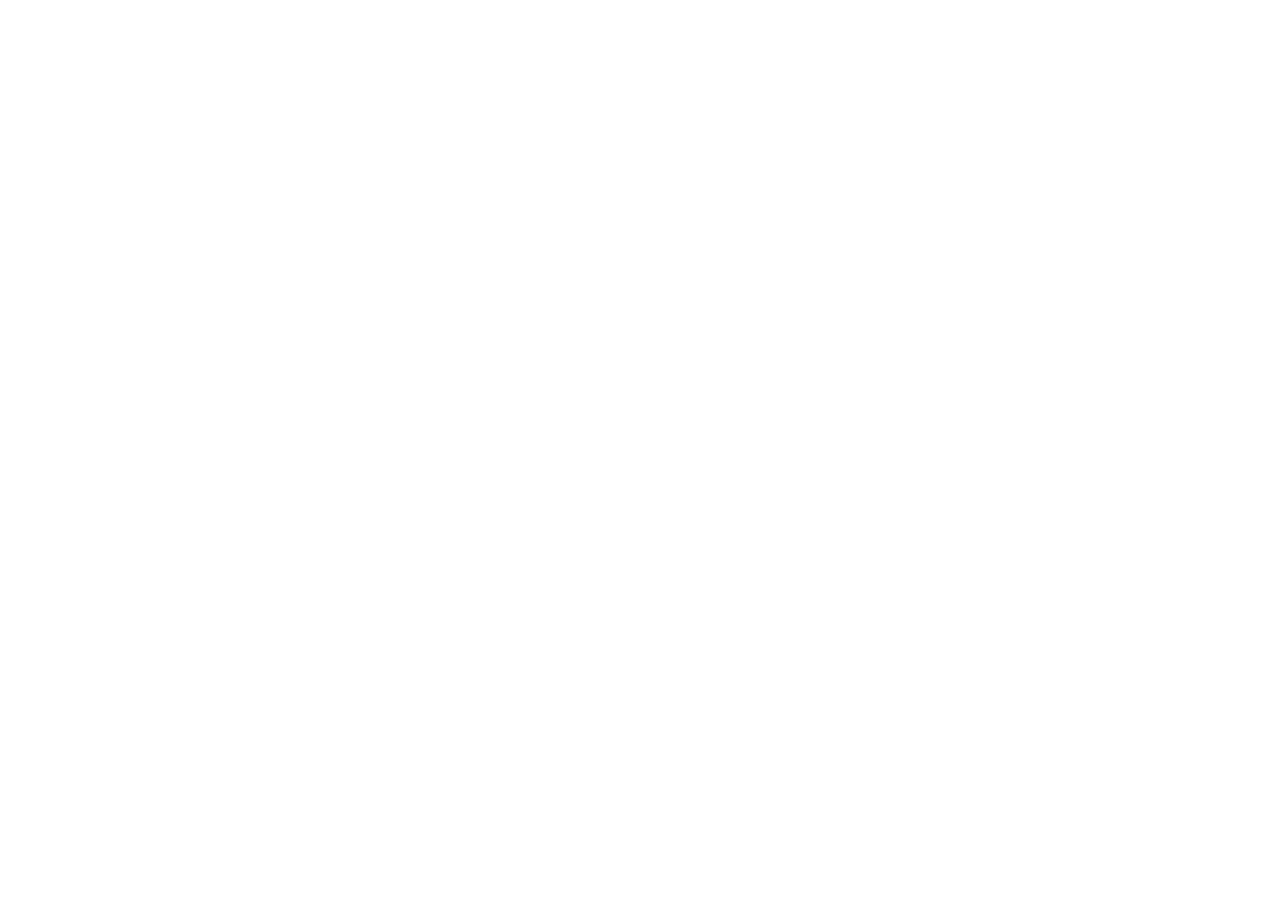
==== oca_final/index.html @ 9365dd10 "carpeta oca_final creada" ====
<!DOCTYPE html>
<html lang="es">
<head>
    <meta charset="UTF-8">
    <meta name="viewport" content="width=device-width, initial-scale=1.0">
    <link rel="stylesheet" href="style.css">
    <title>OCA - FINAL</title>
</head>
<body>
    <script src="index.js"></script>
</body>
</html>
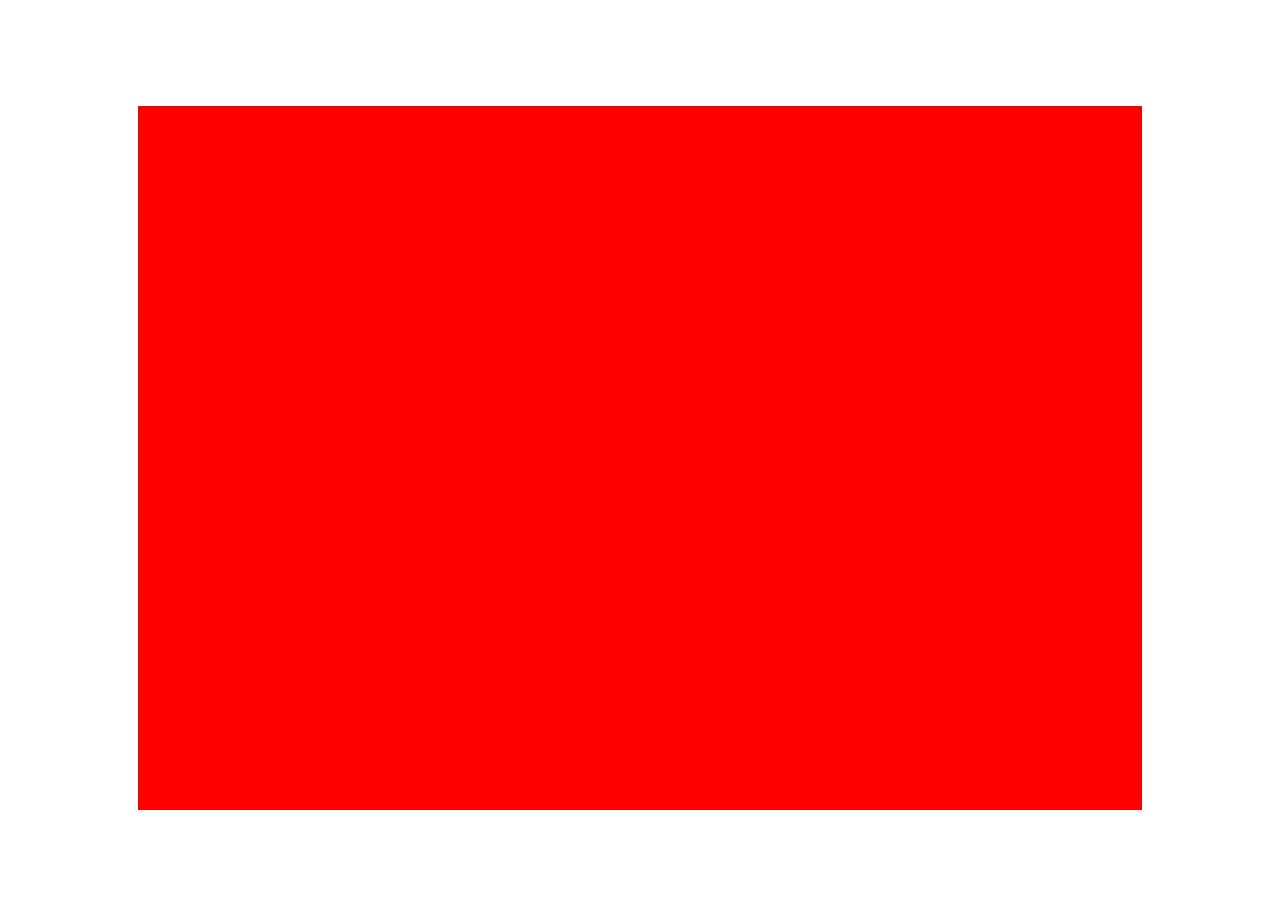
==== commit 9821112b: "Antes del patio" ====
--- a/oca_final/index.html
+++ b/oca_final/index.html
@@ -7,6 +7,9 @@
     <title>OCA - FINAL</title>
 </head>
 <body>
+    <div class="container">
+        <div id="tablero"></div>
+    </div>
     <script src="index.js"></script>
 </body>
 </html>
--- a/oca_final/style.css
+++ b/oca_final/style.css
@@ -0,0 +1,17 @@
+body {
+  overflow: hidden;
+}
+
+.container{
+    display: flex;
+    align-items: center;
+    justify-content: center;
+    height: 100vh;
+}
+
+#tablero{
+    width: 1000px;
+    height: 700px;
+    border: 2px solid red;
+    background-color: red;
+}
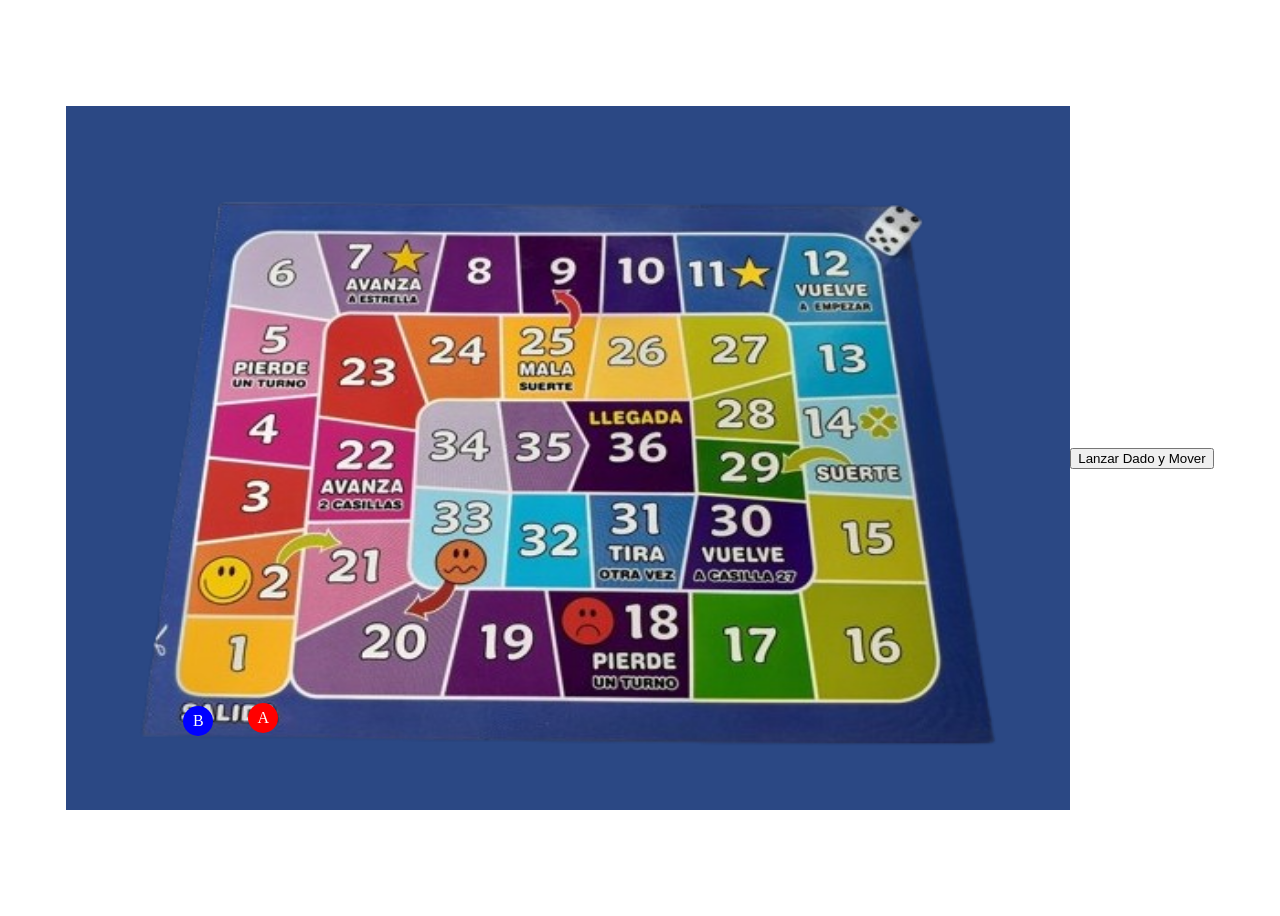
==== commit 58147bc8: "Dia Finalizado" ====
--- a/oca_final/index.html
+++ b/oca_final/index.html
@@ -8,7 +8,16 @@
 </head>
 <body>
     <div class="container">
-        <div id="tablero"></div>
+        <div id="tablero">
+            <img src="img/oca.png" alt="">
+            <div class="ficha1" id="ficha-A">
+                <span>A</span>
+            </div>
+            <div class="ficha2" id="ficha-B">
+                <span>B</span>
+            </div> 
+        </div>
+        <button id="btnAvanzar">Lanzar Dado y Mover</button>
     </div>
     <script src="index.js"></script>
 </body>
--- a/oca_final/style.css
+++ b/oca_final/style.css
@@ -2,16 +2,45 @@
   overflow: hidden;
 }
 
-.container{
-    display: flex;
-    align-items: center;
-    justify-content: center;
-    height: 100vh;
+.container {
+  display: flex;
+  align-items: center;
+  justify-content: center;
+  height: 100vh;
 }
 
-#tablero{
-    width: 1000px;
-    height: 700px;
-    border: 2px solid red;
-    background-color: red;
+#tablero {
+  width: 1000px;
+  height: 700px;
+  border: 2px solid #2B4884;
+  background-color: #2B4884;
+  position: relative;
+}
+
+#tablero img {
+  width: 1000px;
+  height: 700px;
+}
+
+.ficha1, .ficha2 {
+  position: absolute;
+  top: 0;
+  left: 0;
+  display: flex;
+  align-items: center;
+  justify-content: center;
+  width: 30px;
+  height: 30px;
+  border-radius: 50%;
+  transition: all 0.4s ease;
+}
+
+.ficha1 {
+  background-color: red;
+  color: white;
+}
+
+.ficha2 {
+  background-color: blue;
+  color: white;
 }
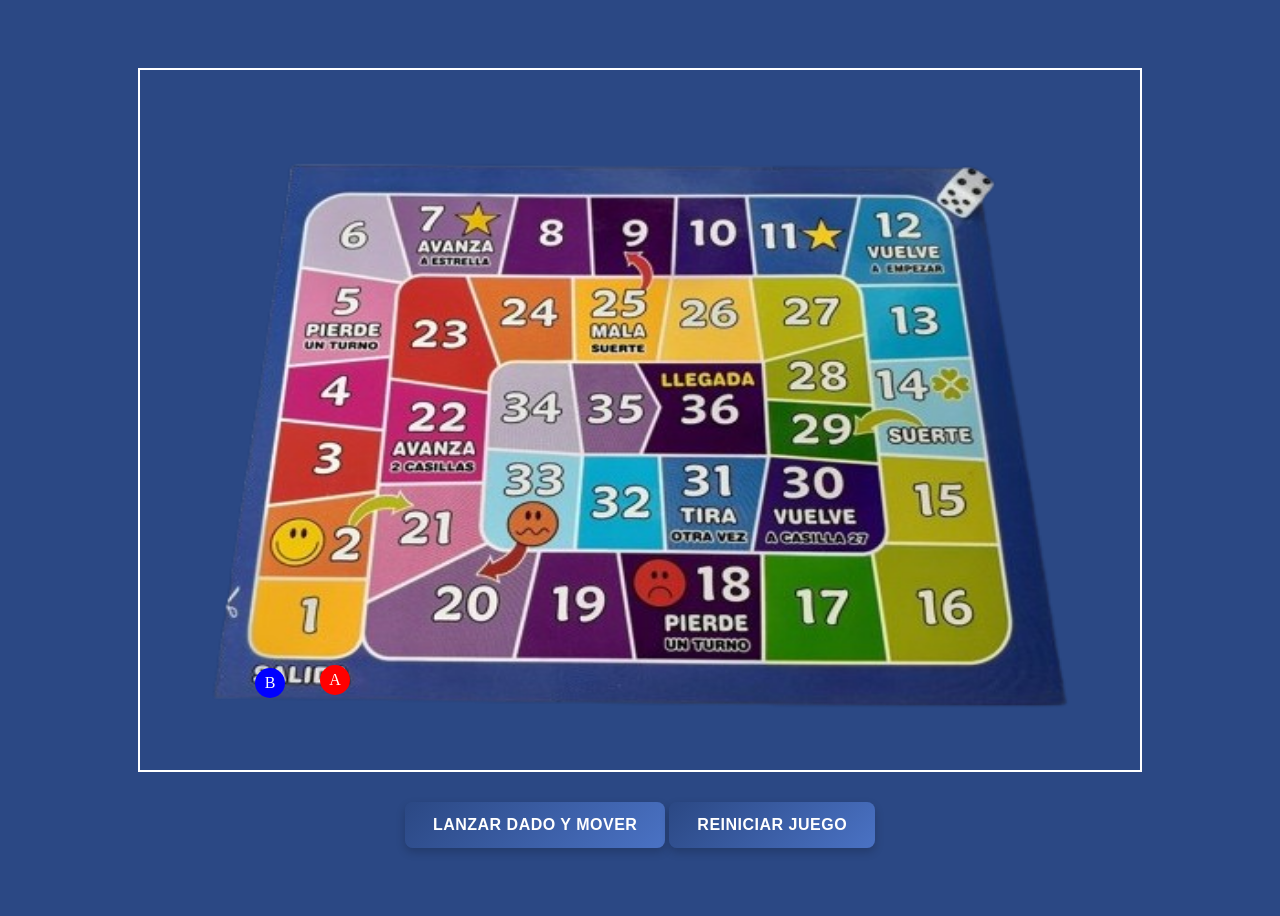
==== commit 0ce8fddd: "Casi acabada" ====
--- a/oca_final/index.html
+++ b/oca_final/index.html
@@ -9,7 +9,7 @@
 <body>
     <div class="container">
         <div id="tablero">
-            <img src="img/oca.png" alt="">
+            <img src="img/oca.png " alt="">
             <div class="ficha1" id="ficha-A">
                 <span>A</span>
             </div>
@@ -17,7 +17,10 @@
                 <span>B</span>
             </div> 
         </div>
-        <button id="btnAvanzar">Lanzar Dado y Mover</button>
+        <div class="botones">
+            <button id="btnAvanzar">Lanzar Dado y Mover</button>
+            <button id="btnReiniciar">Reiniciar Juego</button>            
+        </div>
     </div>
     <script src="index.js"></script>
 </body>
--- a/oca_final/style.css
+++ b/oca_final/style.css
@@ -1,18 +1,20 @@
 body {
   overflow: hidden;
+  background-color: #2B4884;
 }
 
 .container {
   display: flex;
   align-items: center;
   justify-content: center;
+  flex-direction: column;
   height: 100vh;
 }
 
 #tablero {
   width: 1000px;
   height: 700px;
-  border: 2px solid #2B4884;
+  border: 2px solid white;
   background-color: #2B4884;
   position: relative;
 }
@@ -43,4 +45,28 @@
 .ficha2 {
   background-color: blue;
   color: white;
+}
+
+#btnAvanzar, #btnReiniciar {
+  padding: 14px 28px;
+  margin-top: 30px;
+  font-size: 16px;
+  font-weight: bold;
+  font-family: Arial, sans-serif;
+  color: #ffffff;
+  background: linear-gradient(135deg, #2b4884, #4a72c4);
+  border: none;
+  border-radius: 8px;
+  cursor: pointer;
+  box-shadow: 0 4px 10px rgba(0, 0, 0, 0.2);
+  transition: all 0.3s ease;
+  outline: none;
+  text-transform: uppercase;
+  letter-spacing: 0.5px;
+}
+
+#btnAvanzar:hover, #btnReiniciar:hover {
+  background: linear-gradient(135deg, #385ba8, #5b84dc);
+  box-shadow: 0 6px 15px rgba(0, 0, 0, 0.3);
+  transform: translateY(-2px);
 }
